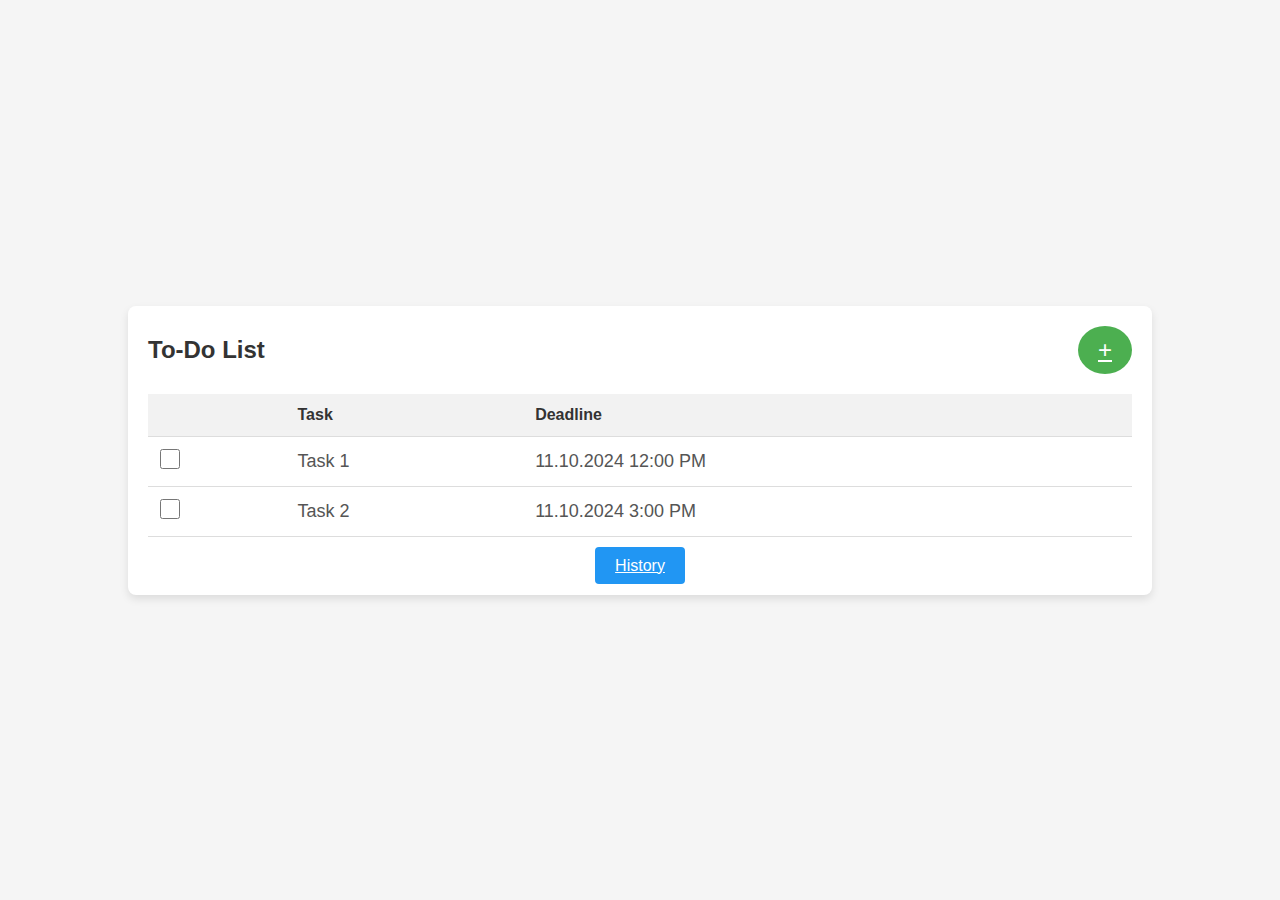
==== src/main/resources/static/index.html @ 8ec65b7d "Initial commit" ====
<!DOCTYPE html>
<html lang="en">
<head>
    <meta charset="UTF-8">
    <meta name="viewport" content="width=device-width, initial-scale=1.0">
    <title>To-Do List</title>
    <link rel="stylesheet" href="index.css">
</head>
<body>
<div class="container">
    <header>
        <h1>To-Do List</h1>
        <a href="#taskModal" class="add-task-btn btn">+</a>
    </header>

    <table class="todo-table">
        <thead>
        <tr>
            <th></th>
            <th>Task</th>
            <th>Deadline</th>
        </tr>
        </thead>
        <tbody>
        <tr>
            <td><input type="checkbox" class="task-checkbox"></td>
            <td>Task 1</td>
            <td>11.10.2024 12:00 PM</td>
        </tr>
        <tr>
            <td><input type="checkbox" class="task-checkbox"></td>
            <td>Task 2</td>
            <td>11.10.2024 3:00 PM</td>
        </tr>
        </tbody>
    </table>

    <footer>
        <a href="/history.html" class="history-btn btn">History</a>
    </footer>
</div>

<div id="taskModal" class="modal">
    <div class="modal-content">
        <h2>Add New Task</h2>
        <form>
            <div class="form-group">
                <label for="taskName">Enter New Task:</label>
                <input type="text" id="taskName" placeholder="New Task">
            </div>
            <div class="form-group">
                <label for="taskDeadline">Enter Deadline:</label>
                <input type="date" id="taskDeadlineDate">
                <label for="taskDeadlineTime">Time:</label>
                <input type="time" id="taskDeadlineTime">
            </div>
            <button type="submit">Add Task</button>
            <a href="#" class="close-btn">Cancel</a>
        </form>
    </div>
</div>
<script>
    document.getElementById('taskForm').addEventListener('submit', function(e) {
        e.preventDefault();

        const taskName = document.getElementById('taskName').value;
        const deadlineDate = document.getElementById('taskDeadlineDate').value;
        const deadlineTime = document.getElementById('taskDeadlineTime').value;

        fetch('/tasks', {
            method: 'POST',
            headers: {
                'Content-Type': 'application/x-www-form-urlencoded',
            },
            body: new URLSearchParams({
                name: "testName",
                deadline: "2024-10-01"
            })
        })
            .then(response => response.json())
            .then(data => {
                console.log('Task added:', data);
            })
            .catch(error => console.error('Error:', error));
    });
</script>
</body>
</html>
---- src/main/resources/static/index.css ----
* {
    margin: 0;
    padding: 0;
    box-sizing: border-box;
}

body {
    font-family: Arial, sans-serif;
    background-color: #f5f5f5;
    display: flex;
    justify-content: center;
    align-items: center;
    min-height: 100vh;
}

.container {
    width: 80%;
    max-width: 1200px;
    background-color: #ffffff;
    padding: 20px;
    box-shadow: 0 4px 8px rgba(0, 0, 0, 0.1);
    border-radius: 8px;
}

header {
    display: flex;
    justify-content: space-between;
    align-items: center;
    margin-bottom: 20px;
}

h1 {
    font-size: 24px;
    color: #333;
}

.add-task-btn {
    background-color: #4CAF50;
    color: white;
    font-size: 24px;
    border: none;
    padding: 10px 20px;
    border-radius: 50%;
    cursor: pointer;
    transition: background-color 0.3s ease;
}

.add-task-btn:hover {
    background-color: #45a049;
}


.todo-table {
    width: 100%;
    border-collapse: collapse;
    margin-bottom: 20px;
}

.todo-table th, .todo-table td {
    padding: 12px;
    text-align: left;
    border-bottom: 1px solid #ddd;
}

.todo-table th {
    background-color: #f2f2f2;
    color: #333;
}

.todo-table td {
    font-size: 18px;
    color: #555;
}

.task-checkbox {
    width: 20px;
    height: 20px;
    cursor: pointer;
}

footer {
    text-align: center;
    margin-top: 20px;
}

.history-btn {
    background-color: #2196F3;
    color: white;
    padding: 10px 20px;
    font-size: 16px;
    border: none;
    border-radius: 4px;
    cursor: pointer;
    transition: transform 0.3s ease, background-color 0.3s ease;
}

.history-btn:hover {
    background-color: #1976D2;
    transform: scale(1.07);
}

/*Modal fenster, das war kompliziert */
.modal {
    display: none;
    position: fixed;
    z-index: 1;
    left: 0;
    top: 0;
    width: 100%;
    height: 100%;
    background-color: rgba(0, 0, 0, 0.5);
    justify-content: center;
    align-items: center;
}

#taskModal:target {
    display: flex;
}

.modal-content {
    background-color: #fff;
    padding: 30px;
    border-radius: 12px;
    width: 50%;
    max-width: 500px;
    box-shadow: 0 5px 15px rgba(0, 0, 0, 0.3);
}

.modal-content h2 {
    font-size: 24px;
    margin-bottom: 20px;
    color: #333;
}

.form-group {
    margin-bottom: 20px;
}

.form-group label {
    display: block;
    margin-bottom: 8px;
    font-size: 16px;
    color: #555;
}

.form-group input[type="text"],
.form-group input[type="date"],
.form-group input[type="time"] {
    width: 95%;
    padding: 10px;
    font-size: 16px;
    border: 1px solid #ccc;
    border-radius: 4px;
}

.form-group input[type="time"] {
    margin-top: 10px;
}

button[type="submit"] {
    background-color: #4CAF50;
    color: white;
    padding: 10px 20px;
    font-size: 16px;
    border: none;
    border-radius: 4px;
    transition: transform 0.3s ease, background-color 0.3s ease;
}

button[type="submit"]:hover {
    background-color: #45a049;
    transform: scale(1.07);
}

.close-btn {
    display: inline-block;
    margin-top: 15px;
    color: #333;
    text-decoration: none;
    font-size: 16px;
}

.close-btn:hover {
    color: red;

}

.form-group label[for="taskDeadlineTime"] {
    margin-top: 10px;
    margin-bottom: 5px;
}

.form-group input[type="time"] {
    margin-top: 0;
}







.btn {
    padding: 10px 20px;
    font-size: 16px;
    border: none;
    border-radius: 4px;
    cursor: pointer;
    transition: transform 0.3s ease, background-color 0.3s ease;
}

.btn:hover {
    transform: scale(1.07);
}

.add-task-btn {
    background-color: #4CAF50;
    color: white;
    font-size: 24px;
    border-radius: 50%;
}

.add-task-btn:hover {
    background-color: #45a049;
}

.history-btn {
    background-color: #2196F3;
    color: white;
}

.history-btn:hover {
    background-color: #1976D2;
}

button[type="submit"] {
    background-color: #4CAF50;
    color: white;
}

button[type="submit"]:hover {
    background-color: #45a049;
}
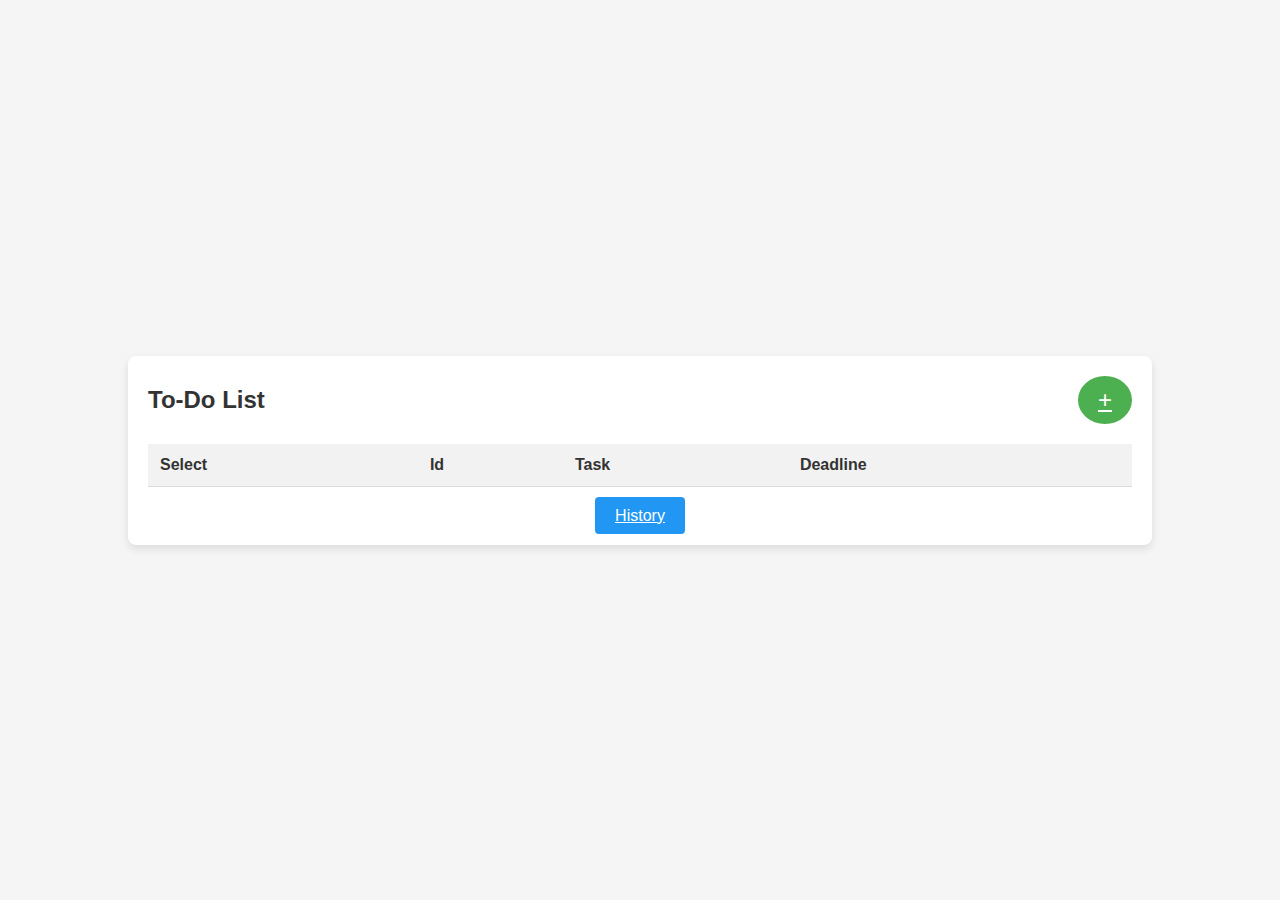
==== commit 2ed7f818: "fv" ====
--- a/src/main/resources/static/index.html
+++ b/src/main/resources/static/index.html
@@ -16,22 +16,14 @@
     <table class="todo-table">
         <thead>
         <tr>
-            <th></th>
+            <th>Select</th>
+            <th>Id</th>
             <th>Task</th>
             <th>Deadline</th>
         </tr>
         </thead>
-        <tbody>
-        <tr>
-            <td><input type="checkbox" class="task-checkbox"></td>
-            <td>Task 1</td>
-            <td>11.10.2024 12:00 PM</td>
-        </tr>
-        <tr>
-            <td><input type="checkbox" class="task-checkbox"></td>
-            <td>Task 2</td>
-            <td>11.10.2024 3:00 PM</td>
-        </tr>
+        <tbody id ="taskList">
+        <!-- Задачи будут загружены сюда -->
         </tbody>
     </table>
 
@@ -40,49 +32,28 @@
     </footer>
 </div>
 
+<!-- Модальное окно для добавления новой задачи -->
 <div id="taskModal" class="modal">
     <div class="modal-content">
         <h2>Add New Task</h2>
-        <form>
+        <form id="taskForm">
             <div class="form-group">
                 <label for="taskName">Enter New Task:</label>
                 <input type="text" id="taskName" placeholder="New Task">
             </div>
             <div class="form-group">
                 <label for="taskDeadline">Enter Deadline:</label>
-                <input type="date" id="taskDeadlineDate">
+                <input type="date" id="taskDeadlineDate" name="taskDeadlineDate" required>
                 <label for="taskDeadlineTime">Time:</label>
-                <input type="time" id="taskDeadlineTime">
+                <input type="time" id="taskDeadlineTime" name="taskDeadlineTime" required>
             </div>
             <button type="submit">Add Task</button>
             <a href="#" class="close-btn">Cancel</a>
         </form>
     </div>
 </div>
-<script>
-    document.getElementById('taskForm').addEventListener('submit', function(e) {
-        e.preventDefault();
 
-        const taskName = document.getElementById('taskName').value;
-        const deadlineDate = document.getElementById('taskDeadlineDate').value;
-        const deadlineTime = document.getElementById('taskDeadlineTime').value;
+<script src="script.js"></script>
 
-        fetch('/tasks', {
-            method: 'POST',
-            headers: {
-                'Content-Type': 'application/x-www-form-urlencoded',
-            },
-            body: new URLSearchParams({
-                name: "testName",
-                deadline: "2024-10-01"
-            })
-        })
-            .then(response => response.json())
-            .then(data => {
-                console.log('Task added:', data);
-            })
-            .catch(error => console.error('Error:', error));
-    });
-</script>
 </body>
-</html>+</html>
--- a/src/main/resources/static/index.css
+++ b/src/main/resources/static/index.css
@@ -1,4 +1,3 @@
-
 * {
     margin: 0;
     padding: 0;
@@ -50,7 +49,6 @@
     background-color: #45a049;
 }
 
-
 .todo-table {
     width: 100%;
     border-collapse: collapse;
@@ -100,7 +98,6 @@
     transform: scale(1.07);
 }
 
-/*Modal fenster, das war kompliziert */
 .modal {
     display: none;
     position: fixed;
@@ -195,12 +192,6 @@
     margin-top: 0;
 }
 
-
-
-
-
-
-
 .btn {
     padding: 10px 20px;
     font-size: 16px;
